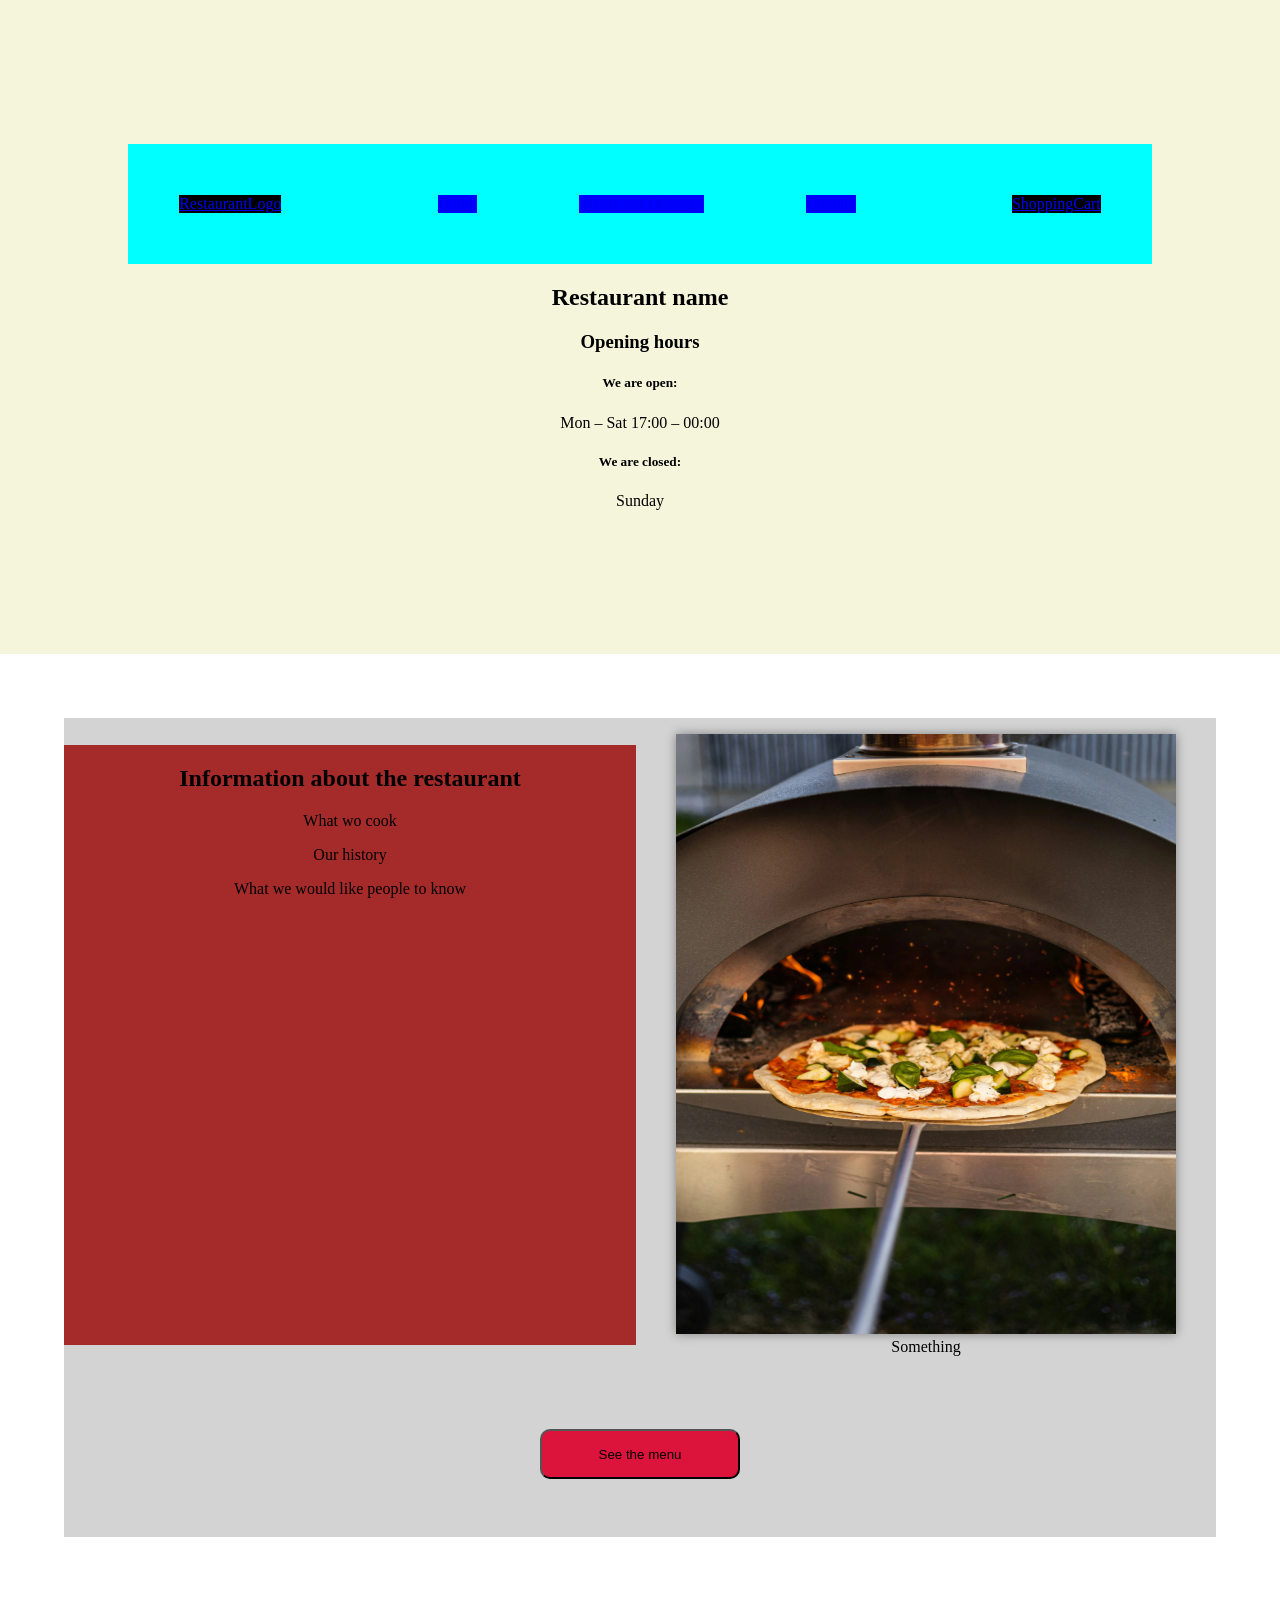
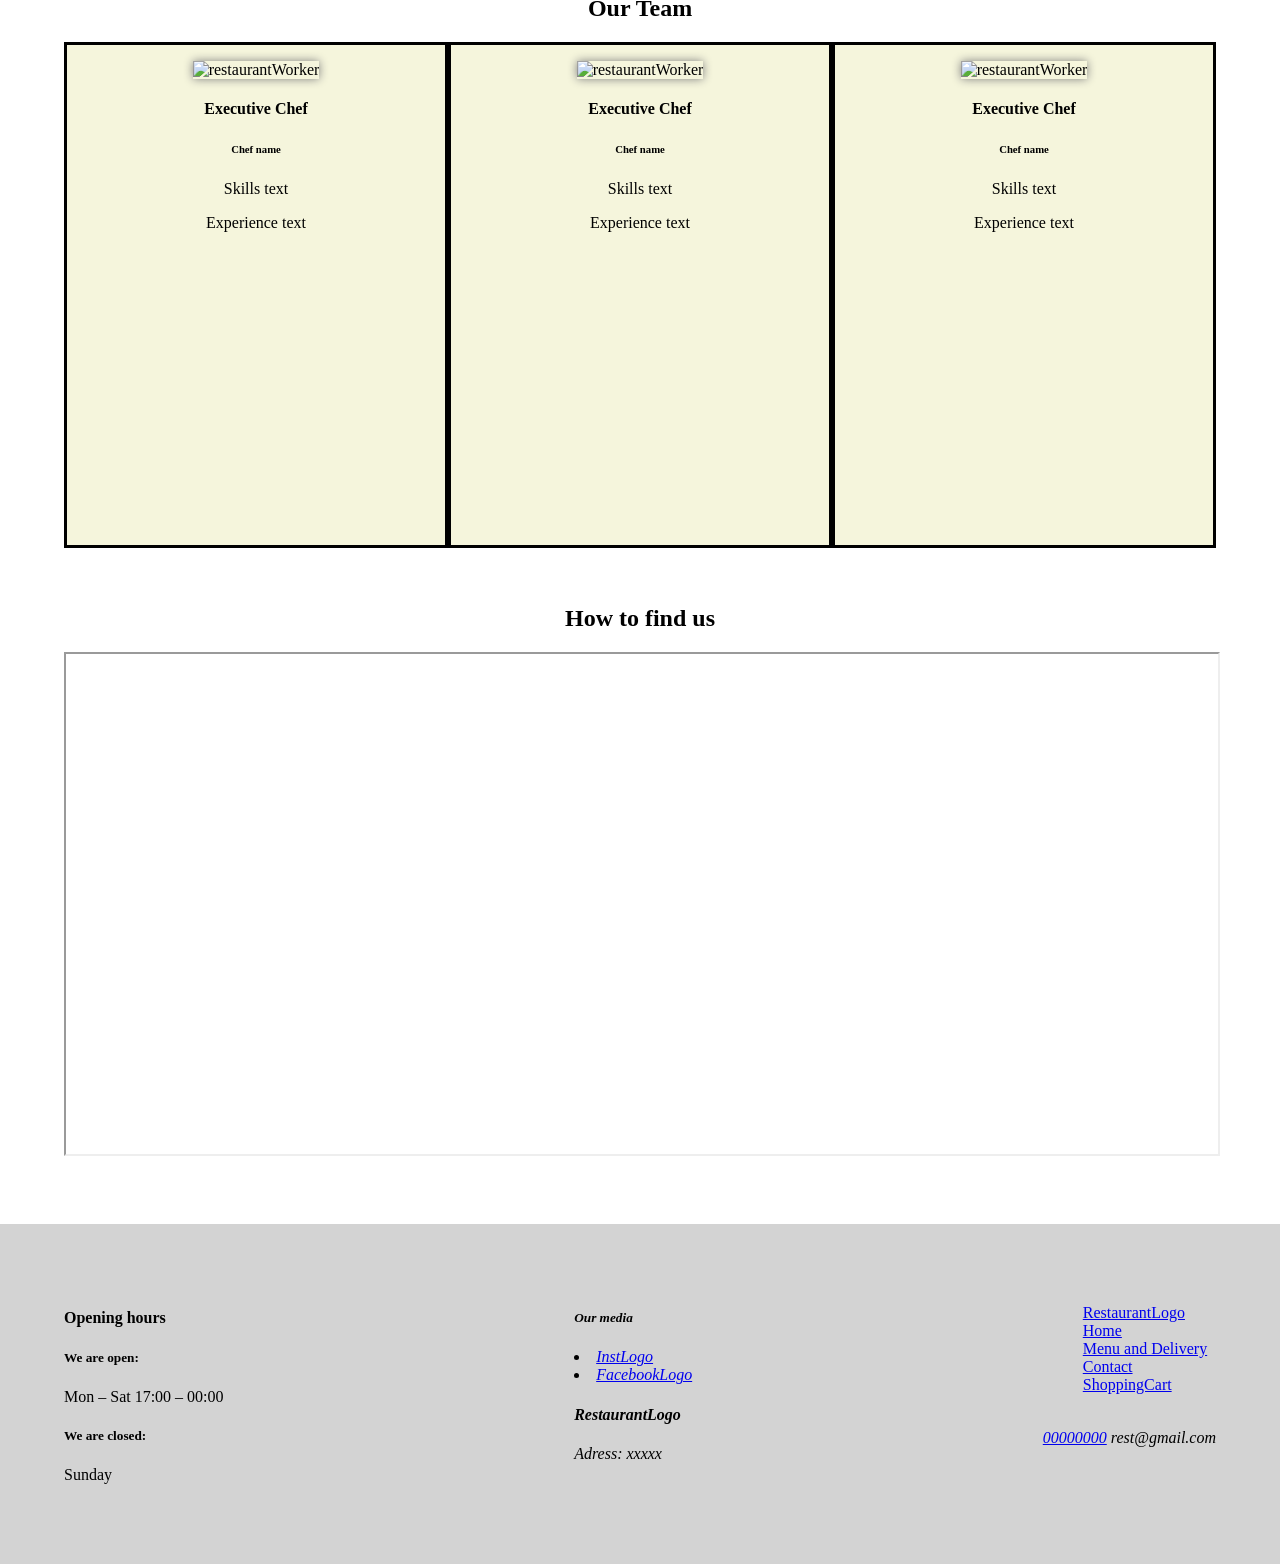
==== RestaurantWebPage/index.html @ c5bc886e "Add files via upload" ====
<!DOCTYPE html>
<html lang="en">
<head>
    <meta charset="UTF-8">
    <meta name="viewport" content="width=device-width, initial-scale=1.0">
    <title>RestaurantName</title>
    <link rel="stylesheet" href="style.css">
</head>
<body>
    <header>
        <nav>
            <ul>
                <li class="logo"><a href="index.html">RestaurantLogo</a></li>
                <li><a href="index.html">Home</a></li>
                <li><a href="menuAndDelivary.html">Menu and Delivery</a></li>
                <li><a href="contact.html">Contact</a></li>
                <li class ="cart"><a href="shoppingCart.html">ShoppingCart</a></li>
            </ul>
        </nav>
        <section>
            <h1>Restaurant name</h1>
            <h3>Opening hours</h3>
             <h5>We are open:</h5> 
             <p>Mon – Sat 17:00 – 00:00</p>
             <h5>We are closed:</h5>
             <p>Sunday</p>

        </section>
    </header>

    <main>

        <section class="aboutRestaurant">
            <section class="aboutTextandPhoto">
                <section class="restaurantDescription">
                    <h2>Information about the restaurant</h2>
                    <p>What wo cook</p>
                    <p>Our history</p>
                    <p>What we would like people to know</p>
                </section> 
            
                <figure>
                    <img src="ImagesForRestaurant/restaurantInfoPhoto.webp" alt="restaurantInfoPhoto" style="width: 500px; height: 600px; box-shadow: 0 0 10px gray;"/>
                    <figcaption>Something</figcaption>
                </figure>

            </section>

            <button type="button" class="seeMenu">See the menu</button>
        </section>

        <h2>Our Team</h2>

        <section class="workers">
            <section class="worker">
                <figure>
                    <img src="ImagesForRestaurant/firsWorker.webp" alt="restaurantWorker" style="width: 250px; height: 300px; box-shadow: 0 0 10px gray;"/>
                </figure>
                <h4>Executive Chef</h4>
                <h6>Chef name</h6>
                <p>Skills text</p>
                <p>Experience text</p>
            </section>

            <section class="worker">
                <figure>
                    <img src="ImagesForRestaurant/firsWorker.webp" alt="restaurantWorker" style="width: 250px; height: 300px; box-shadow: 0 0 10px gray;"/>
                </figure>
                <h4>Executive Chef</h4>
                <h6>Chef name</h6>
                <p>Skills text</p>
                <p>Experience text</p>
            </section>

            <section class="worker">
                <figure>
                    <img src="ImagesForRestaurant/firsWorker.webp" alt="restaurantWorker" style="width: 250px; height: 300px; box-shadow: 0 0 10px gray;"/>
                </figure>
                <h4>Executive Chef</h4>
                <h6>Chef name</h6>
                <p>Skills text</p>
                <p>Experience text</p>
            </section>

        </section>

        <h2>How to find us</h2>

        <section>
            <map name="restaurantLocation">
                <iframe src="https://maps.app.goo.gl/tMetDVCTtFkV8D2v5" width="100%" height="500px"></iframe>
            </map>

        </section>

    </main>    
    
    <footer>
        <section>
            <h4>Opening hours</h4>
             <h5>We are open:</h5> 
             <p>Mon – Sat 17:00 – 00:00</p>
             <h5>We are closed:</h5>
             <p>Sunday</p>
        </section>
        <section>
            <address>
                <h5>Our media</h5>
                <li class="insta"><a href="#">InstLogo</a></li>
                <li class="facebook"><a href="#">FacebookLogo</a></li>
            </address>
            <address>
                <h4>RestaurantLogo</h4>
                <p>Adress: xxxxx</p>
            </address>
        </section>
        <section>
            <nav>
                <ul>
                    <li class="logo"><a href="index.html">RestaurantLogo</a></li>
                    <li><a href="index.html">Home</a></li>
                    <li><a href="menuAndDelivary.html">Menu and Delivery</a></li>
                    <li><a href="contact.html">Contact</a></li>
                    <li class ="cart"><a href="shoppingCart.html">ShoppingCart</a></li>
                </ul>
            </nav>

            <address>
                <a href="tel:0000000000">00000000</a>
                <label for="email">rest@gmail.com</label>
            </address>
        </section>

    </footer>

</body>
</html>
---- RestaurantWebPage/style.css ----
body {
    margin: 0;
    padding: 0;
}

header {
    background-color: beige;
    padding: 10%;
}

main {
 padding: 5%;
}

header nav ul { 
    display: flex;  
    flex-direction: row;
    justify-content: center;
    list-style-type: none; 
    background-color: aqua;
    padding: 0%;
}

header nav ul li {
    background-color: blue;
    margin: 5%;
}

header nav ul .logo {
    margin-right: auto;
    background-color: black;
}

header nav ul .cart {
    margin-left: auto;
    background-color: black;
}

header section {
    text-align: center;
}

main .aboutRestaurant {
    text-align: center;
    background-color: lightgray;
    margin-bottom: 5%;
}

main .aboutTextandPhoto {
    display: flex;
    flex-direction: row;
    justify-content: center;
}

main .restaurantDescription {
    background-color: brown;
    width: 800px;
    height: 600px;
    align-self: center;
    text-align: center;
}

main .seeMenu {
    width: 200px;
    height: 50px;
    border: solid 1;
    border-radius: 10px;
    background-color: crimson;
    margin-top: 5%;
    margin-bottom: 5%;
}

main .workers {
    display: flex;
    flex-direction: row;
    justify-content: space-between;
    margin-bottom: 5%;
}

main .worker {
    width: 400px;
    height: 500px;
    text-align: center;
    background-color: beige;
    border-style: solid;
    border-color: black;
}

h2 {
    text-align: center;
}

footer {
    background-color: lightgray; 
    display: flex;
    flex-direction: row;
    justify-content: space-between;
    padding: 5%;   
}

footer section nav ul {
    list-style-type: none; 
    margin-bottom: 20%;
}
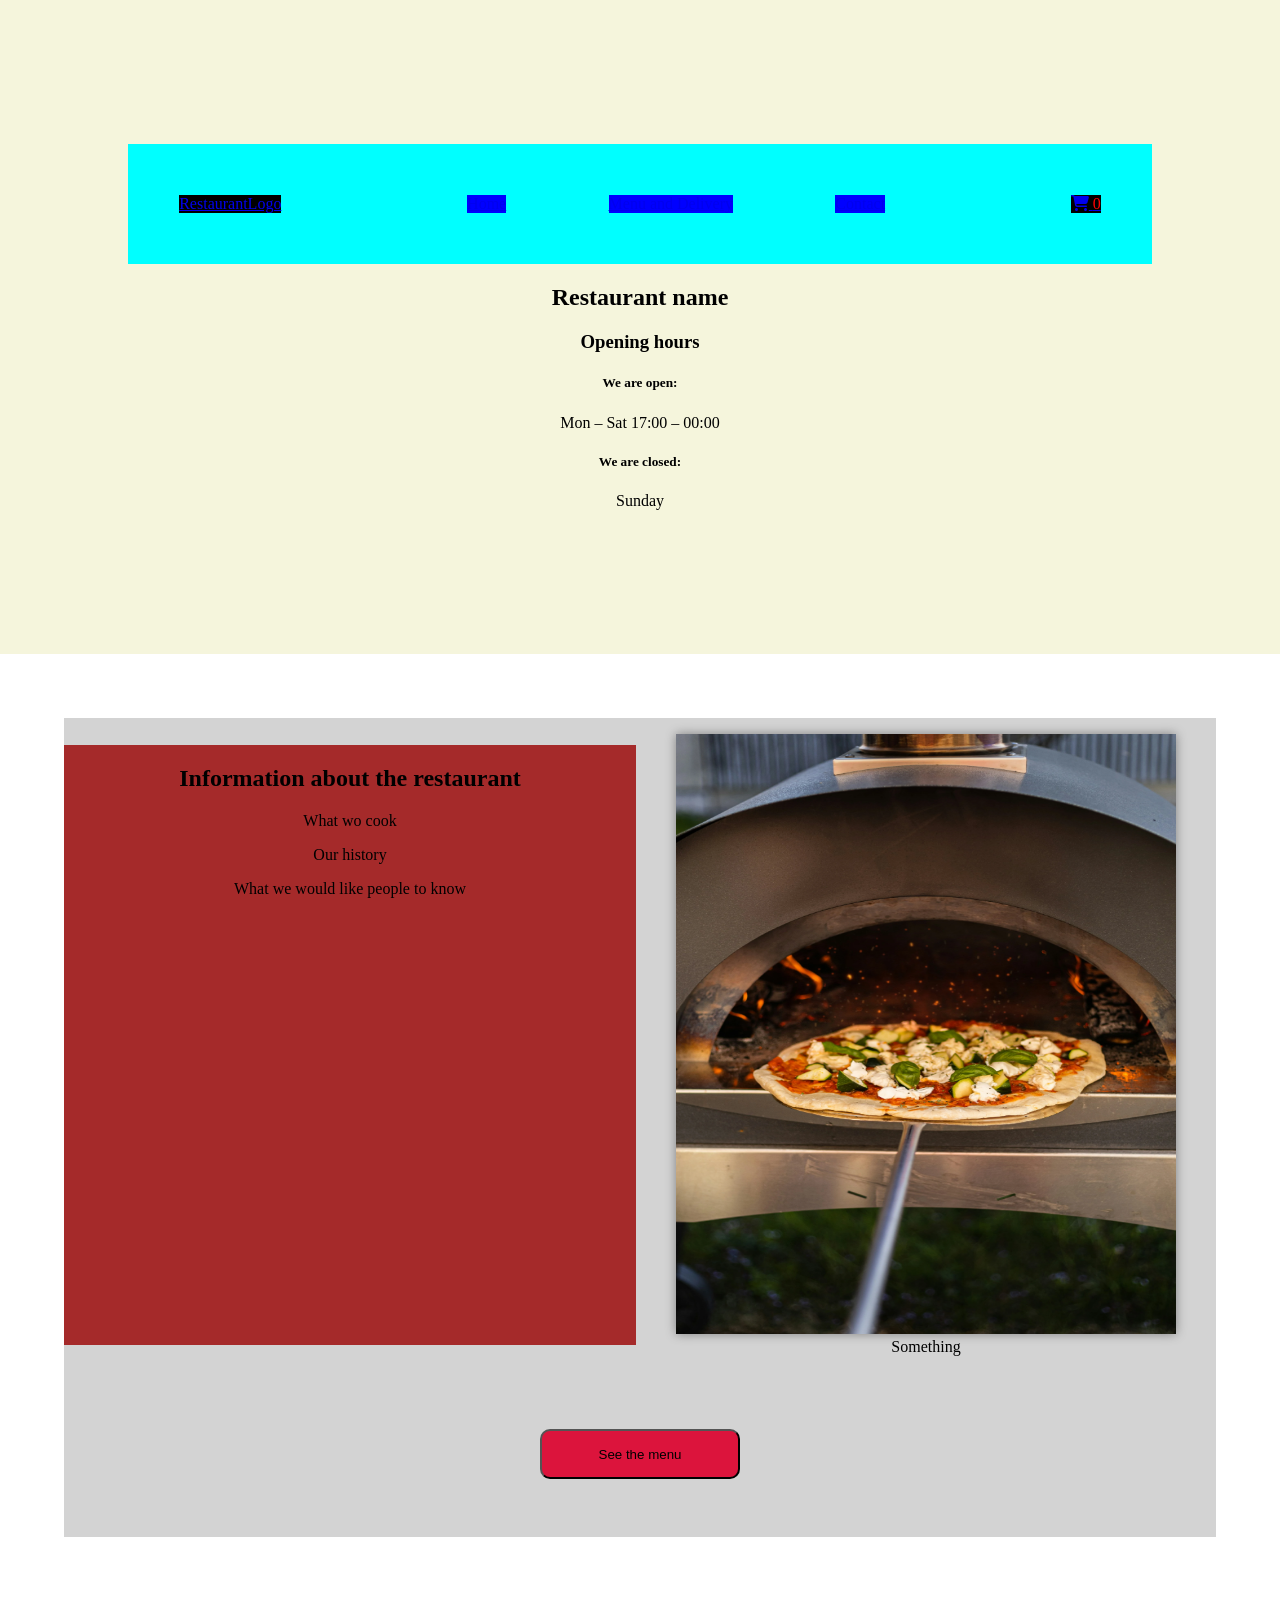
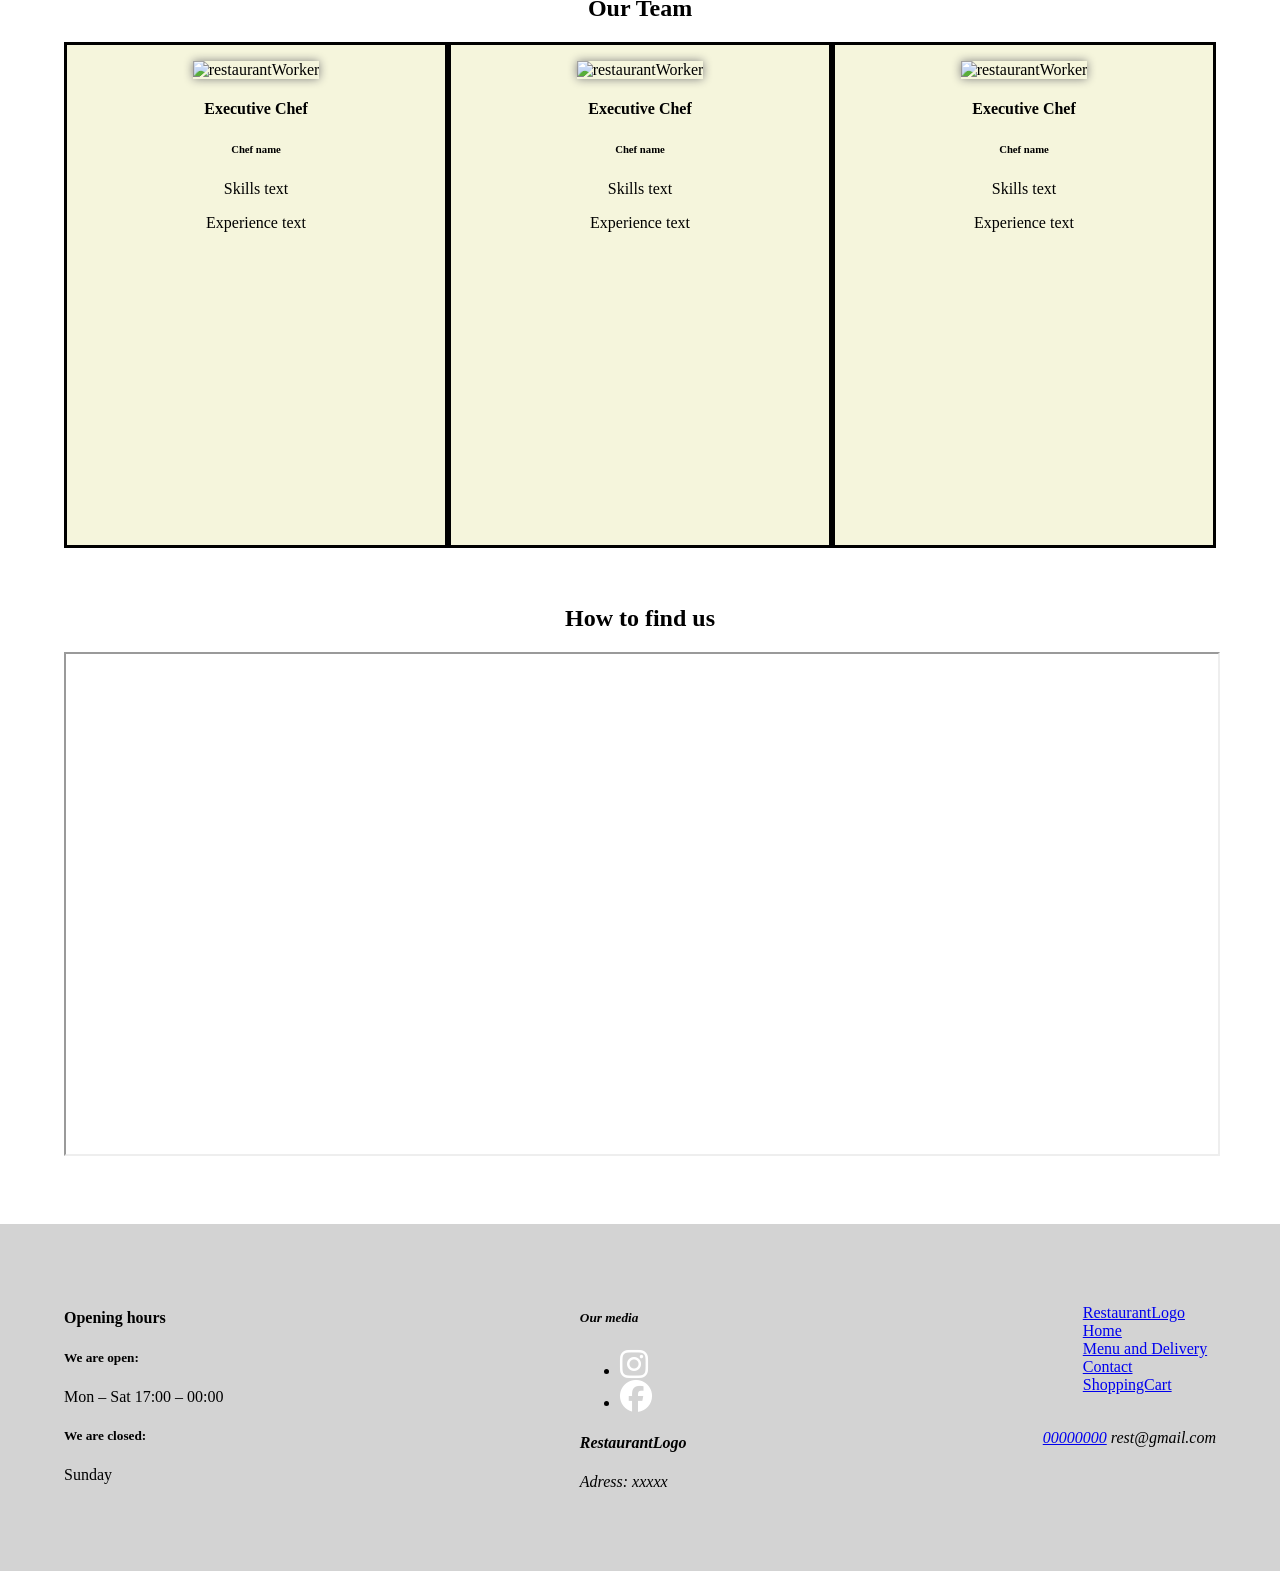
==== commit 8290186c: "Add files via upload" ====
--- a/RestaurantWebPage/index.html
+++ b/RestaurantWebPage/index.html
@@ -5,6 +5,7 @@
     <meta name="viewport" content="width=device-width, initial-scale=1.0">
     <title>RestaurantName</title>
     <link rel="stylesheet" href="style.css">
+    <link rel="stylesheet" href="https://cdnjs.cloudflare.com/ajax/libs/font-awesome/6.5.2/css/all.min.css">
 </head>
 <body>
     <header>
@@ -14,7 +15,7 @@
                 <li><a href="index.html">Home</a></li>
                 <li><a href="menuAndDelivary.html">Menu and Delivery</a></li>
                 <li><a href="contact.html">Contact</a></li>
-                <li class ="cart"><a href="shoppingCart.html">ShoppingCart</a></li>
+                <li class ="cart"><a href="shoppingCart.html"><i class="fas fa-shopping-cart "></i> <span style="color: red;">0</span></a></li>
             </ul>
         </nav>
         <section>
@@ -106,8 +107,10 @@
         <section>
             <address>
                 <h5>Our media</h5>
-                <li class="insta"><a href="#">InstLogo</a></li>
-                <li class="facebook"><a href="#">FacebookLogo</a></li>
+                <ul>
+                    <li class="insta"><a href="#"><i class="fa-brands fa-instagram fa-2x" style="color: #ffffff;"></i></a></li>
+                    <li class="facebook"><a href="#"><i class="fa-brands fa-facebook fa-2x" style="color: #ffffff;"></i></a></li>
+                </ul>
             </address>
             <address>
                 <h4>RestaurantLogo</h4>
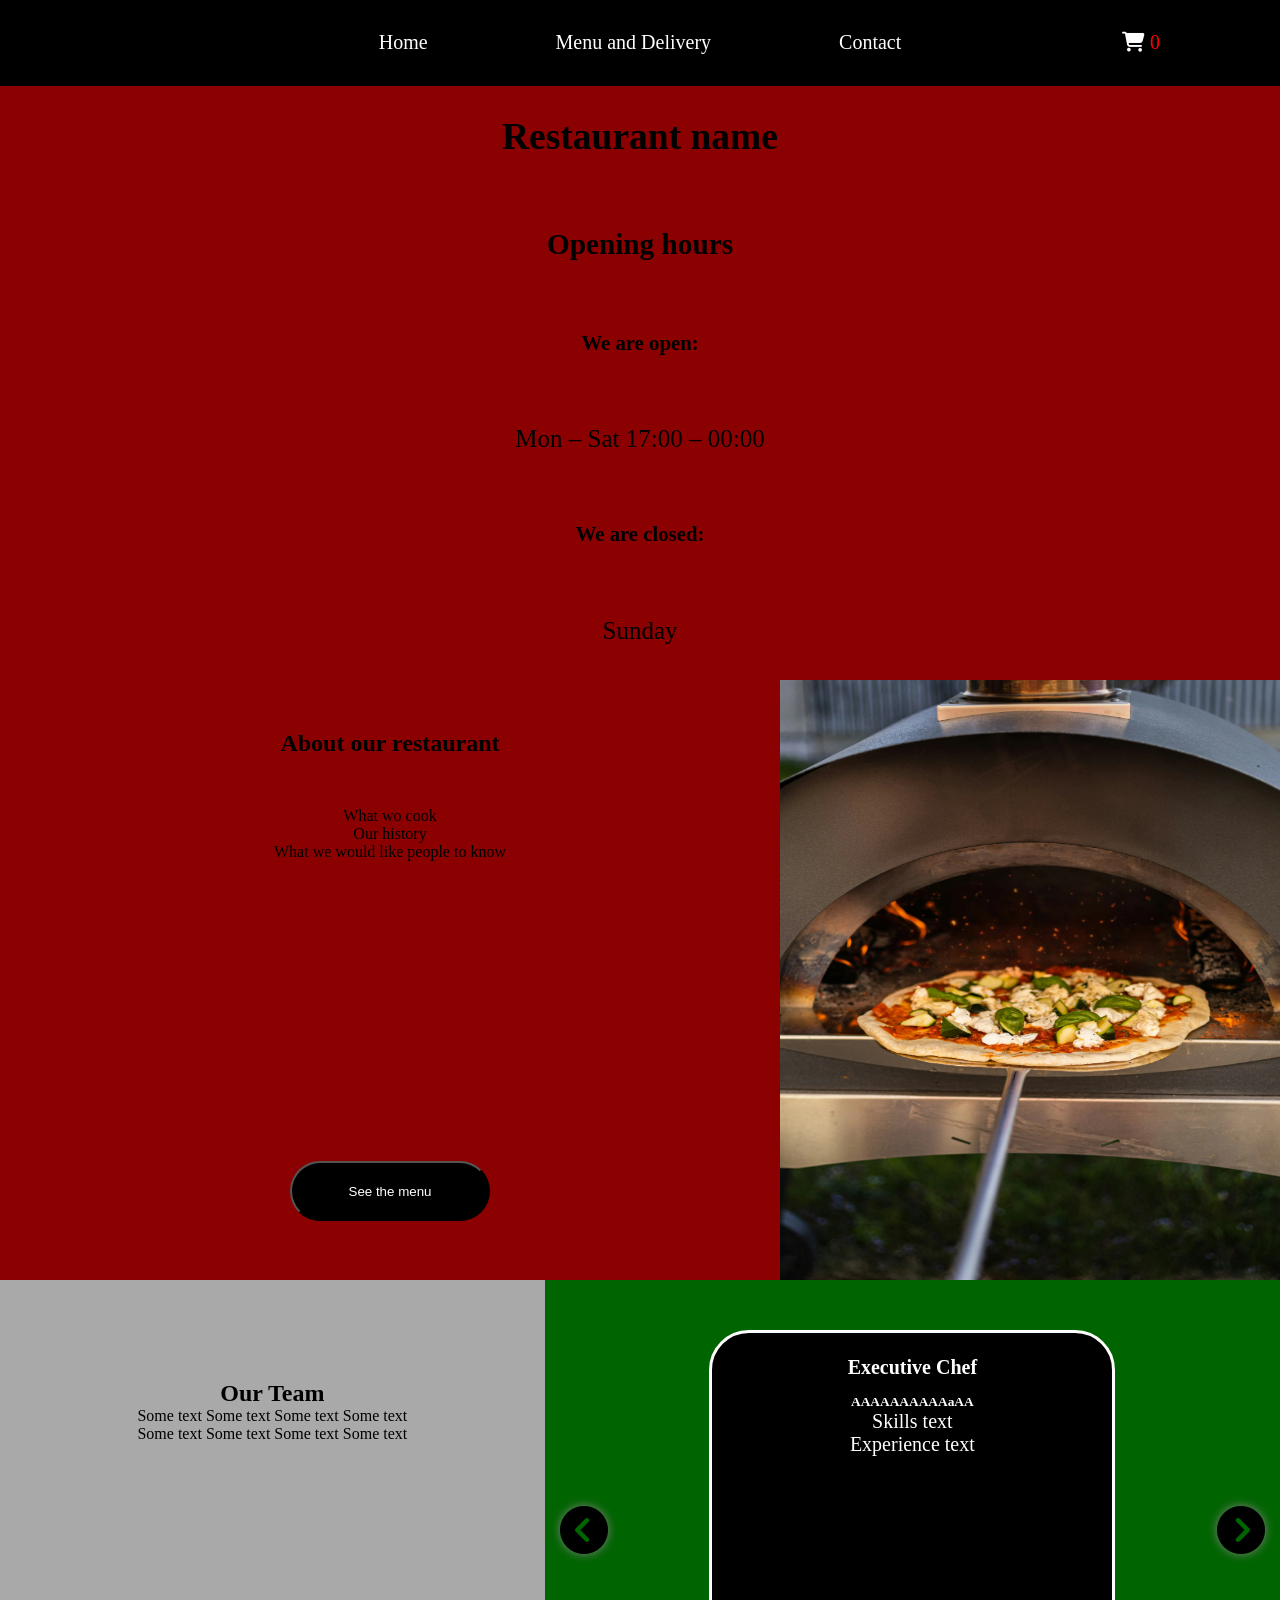
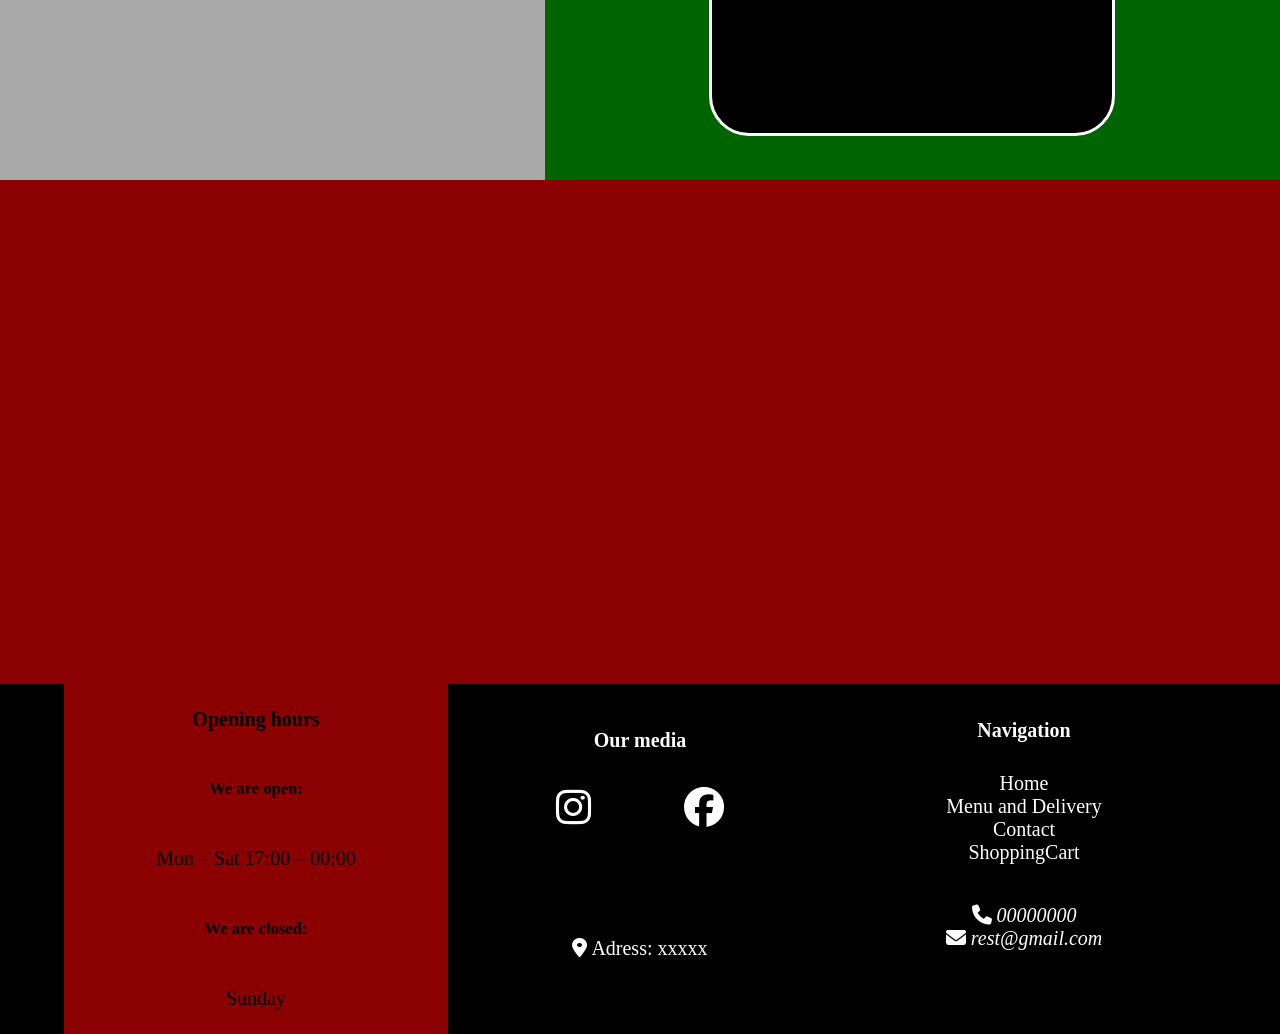
==== commit 5afbb91f: "Add files via upload" ====
--- a/RestaurantWebPage/index.html
+++ b/RestaurantWebPage/index.html
@@ -11,85 +11,117 @@
     <header>
         <nav>
             <ul>
-                <li class="logo"><a href="index.html">RestaurantLogo</a></li>
+                <li class="logo"><a href="index.html">Home</a></li>
                 <li><a href="index.html">Home</a></li>
                 <li><a href="menuAndDelivary.html">Menu and Delivery</a></li>
                 <li><a href="contact.html">Contact</a></li>
                 <li class ="cart"><a href="shoppingCart.html"><i class="fas fa-shopping-cart "></i> <span style="color: red;">0</span></a></li>
             </ul>
         </nav>
-        <section>
+        <section class="openingHours">
             <h1>Restaurant name</h1>
             <h3>Opening hours</h3>
              <h5>We are open:</h5> 
              <p>Mon – Sat 17:00 – 00:00</p>
              <h5>We are closed:</h5>
              <p>Sunday</p>
-
         </section>
     </header>
 
     <main>
-
         <section class="aboutRestaurant">
-            <section class="aboutTextandPhoto">
                 <section class="restaurantDescription">
-                    <h2>Information about the restaurant</h2>
+                    <h2>About our restaurant</h2>
                     <p>What wo cook</p>
                     <p>Our history</p>
                     <p>What we would like people to know</p>
+
+                    <button type="button" class="seeMenu">See the menu</button>
                 </section> 
             
                 <figure>
-                    <img src="ImagesForRestaurant/restaurantInfoPhoto.webp" alt="restaurantInfoPhoto" style="width: 500px; height: 600px; box-shadow: 0 0 10px gray;"/>
-                    <figcaption>Something</figcaption>
+                    <img src="ImagesForRestaurant/restaurantInfoPhoto.webp" alt="restaurantInfoPhoto" style="width: 500px; height: 600px;"/>
                 </figure>
-
-            </section>
-
-            <button type="button" class="seeMenu">See the menu</button>
         </section>
 
-        <h2>Our Team</h2>
+        <section class="ourTeam">
+            <section class="ourTeamText">
+                <h2>Our Team</h2>
+                <p>
+                    Some text Some text Some text Some text<br>
+                    Some text Some text Some text Some text
+                </p>
+            </section>
+        <section class="wrapper">
+            <i id="leftArrow" class="fa-solid fa-circle-chevron-left fa-3x slideButton" style="color: #000000;"></i>
+            <ul class="carousel">
+                <li class="card card1">
+                    <figure>
+                        <img src="ImagesForRestaurant/secondWorker.webp" alt="restaurantWorker" style="width: 165px; height: 240px;"/>
+                    </figure> 
+                    <h4>Executive Chef</h4>
+                    <h6>AAAAAAAAAAaAA</h6>
+                    <p>Skills text</p>
+                    <p>Experience text</p> 
+                </li>
 
-        <section class="workers">
-            <section class="worker">
-                <figure>
-                    <img src="ImagesForRestaurant/firsWorker.webp" alt="restaurantWorker" style="width: 250px; height: 300px; box-shadow: 0 0 10px gray;"/>
-                </figure>
-                <h4>Executive Chef</h4>
-                <h6>Chef name</h6>
-                <p>Skills text</p>
-                <p>Experience text</p>
-            </section>
+                <li class="card card2">
+                    <figure>
+                        <img src="ImagesForRestaurant/secondWorker.webp" alt="restaurantWorker" style="width: 165px; height: 240px;"/>
+                    </figure> 
+                    <h4>Executive Chef</h4>
+                    <h6>BBBBBBBBBBBB<br></h6>
+                    <p>Skills text<br></p>
+                    <p>Experience text</p> 
+                </li>
 
-            <section class="worker">
-                <figure>
-                    <img src="ImagesForRestaurant/firsWorker.webp" alt="restaurantWorker" style="width: 250px; height: 300px; box-shadow: 0 0 10px gray;"/>
-                </figure>
-                <h4>Executive Chef</h4>
-                <h6>Chef name</h6>
-                <p>Skills text</p>
-                <p>Experience text</p>
-            </section>
+                <li class="card card3">
+                    <figure>
+                        <img src="ImagesForRestaurant/secondWorker.webp" alt="restaurantWorker" style="width: 165px; height: 240px;"/>
+                    </figure> 
+                    <h4>Executive Chef</h4>
+                    <h6>CCCCCCCCCCCCCC</h6>
+                    <p>Skills text</p>
+                    <p>Experience text</p> 
+                </li>
 
-            <section class="worker">
-                <figure>
-                    <img src="ImagesForRestaurant/firsWorker.webp" alt="restaurantWorker" style="width: 250px; height: 300px; box-shadow: 0 0 10px gray;"/>
-                </figure>
-                <h4>Executive Chef</h4>
-                <h6>Chef name</h6>
-                <p>Skills text</p>
-                <p>Experience text</p>
-            </section>
+                <li class="card card4">
+                    <figure>
+                        <img src="ImagesForRestaurant/secondWorker.webp" alt="restaurantWorker" style="width: 165px; height: 240px;"/>
+                    </figure> 
+                    <h4>Executive Chef</h4>
+                    <h6>DDDDDDDDDDDD</h6>
+                    <p>Skills text</p>
+                    <p>Experience text</p> 
+                </li>
 
+                <li class="card card5">
+                    <figure>
+                        <img src="ImagesForRestaurant/secondWorker.webp" alt="restaurantWorker" style="width: 165px; height: 240px;"/>
+                    </figure> 
+                    <h4>Executive Chef</h4>
+                    <h6>EEEEEEEEEEEEE</h6>
+                    <p>Skills text</p>
+                    <p>Experience text</p> 
+                </li>
+
+                <li class="card card6">
+                    <figure>
+                        <img src="ImagesForRestaurant/secondWorker.webp" alt="restaurantWorker" style="width: 165px; height: 240px;"/>
+                    </figure> 
+                    <h4>Executive Chef</h4>
+                    <h6>FFFFFFFFFFFFF</h6>
+                    <p>Skills text</p>
+                    <p>Experience text</p> 
+                </li>
+            </ul>
+            <i id="rightArrow" class="fa-solid fa-circle-chevron-right fa-3x slideButton" style="color: #000000;"></i>
         </section>
-
-        <h2>How to find us</h2>
+        </section>
 
         <section>
             <map name="restaurantLocation">
-                <iframe src="https://maps.app.goo.gl/tMetDVCTtFkV8D2v5" width="100%" height="500px"></iframe>
+                <iframe src="https://www.google.com/maps/embed?pb=!1m18!1m12!1m3!1d1983.5402901807117!2d24.937794477075524!3d60.18834107504166!2m3!1f0!2f0!3f0!3m2!1i1024!2i768!4f13.1!3m3!1m2!1s0x469209874401d469%3A0x5992a2a22448083a!2sLinnanm%C3%A4ki!5e0!3m2!1sfi!2sru!4v1718836654024!5m2!1sfi!2sru" width="100%" height="500" style="border:0;" allowfullscreen="" loading="lazy" referrerpolicy="no-referrer-when-downgrade"></iframe>
             </map>
 
         </section>
@@ -97,7 +129,7 @@
     </main>    
     
     <footer>
-        <section>
+        <section class="openingInfo">
             <h4>Opening hours</h4>
              <h5>We are open:</h5> 
              <p>Mon – Sat 17:00 – 00:00</p>
@@ -105,22 +137,22 @@
              <p>Sunday</p>
         </section>
         <section>
-            <address>
-                <h5>Our media</h5>
-                <ul>
+            <address class="media">
+                <h4>Our media</h4>
+                <ul class="mediaLogo">
                     <li class="insta"><a href="#"><i class="fa-brands fa-instagram fa-2x" style="color: #ffffff;"></i></a></li>
                     <li class="facebook"><a href="#"><i class="fa-brands fa-facebook fa-2x" style="color: #ffffff;"></i></a></li>
                 </ul>
             </address>
-            <address>
+            <address class="restaurantAddress">
                 <h4>RestaurantLogo</h4>
-                <p>Adress: xxxxx</p>
+                <p><i class="fa-solid fa-location-dot" style="color: #ffffff;"></i> <span>Adress: xxxxx</span></p>
             </address>
         </section>
-        <section>
+        <section class="navigationAndContact">
+            <h4>Navigation</h4>
             <nav>
                 <ul>
-                    <li class="logo"><a href="index.html">RestaurantLogo</a></li>
                     <li><a href="index.html">Home</a></li>
                     <li><a href="menuAndDelivary.html">Menu and Delivery</a></li>
                     <li><a href="contact.html">Contact</a></li>
@@ -128,13 +160,15 @@
                 </ul>
             </nav>
 
-            <address>
-                <a href="tel:0000000000">00000000</a>
-                <label for="email">rest@gmail.com</label>
+            <address class="phoneAndMail">
+                <a href="tel:0000000000"><i class="fa-solid fa-phone" style="color: #ffffff;"></i> <span>00000000<br></span></a>
+                <a href="mailto:recipient@example.com"><i class="fa-solid fa-envelope" style="color: #ffffff;"></i> <span>rest@gmail.com</span></a>
             </address>
         </section>
 
     </footer>
 
+    <script src="script.js" defer></script>
+
 </body>
 </html>
--- a/RestaurantWebPage/style.css
+++ b/RestaurantWebPage/style.css
@@ -1,104 +1,301 @@
+* {
+    margin: 0;
+    padding: 0;
+}
+
 body {
     margin: 0;
     padding: 0;
+    background-color: darkred;
 }
 
 header {
+    font-size: 20px;
     background-color: beige;
-    padding: 10%;
-}
-
-main {
- padding: 5%;
-}
-
-header nav ul { 
-    display: flex;  
+    margin-bottom: 0;
+    width: 100%;
+    background: url("ImagesForRestaurant/restaurantHeader.webp") no-repeat 50% 50%;
+    background-size: cover;
+    background-attachment: fixed;
+}
+
+header nav {
+    width: 100%;
+    position: sticky;
+    top: 0;
+    transition: 0.6s;
+    z-index: 100000;
+    height: 60px;
+}
+
+header nav ul {  
+    display: flex;
     flex-direction: row;
     justify-content: center;
     list-style-type: none; 
-    background-color: aqua;
+    background-color: black;
     padding: 0%;
+    transition: 0.6s;
 }
 
 header nav ul li {
-    background-color: blue;
-    margin: 5%;
+    margin-left: 5%;
+    margin-right: 5%;
+    margin-top: 1%;
+    margin-bottom: 1%;
+    height: 60px;
+    display: grid;
+    place-items: center;
+}
+
+header nav ul li a{
+    text-decoration: none;
+    color: white;
 }
 
 header nav ul .logo {
     margin-right: auto;
-    background-color: black;
+    width: 150px;
+    text-align: center;
+    background-image: url("ImagesForRestaurant/restaurantLogo.png");
+    background-size: 70px;
+    background-repeat: no-repeat;
+    background-position: center;
+}
+
+header nav ul .logo a{
+    color: transparent;
 }
 
 header nav ul .cart {
+    width: 150px;
     margin-left: auto;
-    background-color: black;
-}
-
-header section {
-    text-align: center;
+    position: relative;
+    text-align: center;
+}
+
+header .openingHours {
+    margin-top: 20px;
+    width: 100%;
+    height: 600px;
+    display: grid;
+    place-items: center;
+    font-size: 25px;
+}
+
+main {
+    margin-top: 0;
 }
 
 main .aboutRestaurant {
     text-align: center;
-    background-color: lightgray;
-    margin-bottom: 5%;
-}
-
-main .aboutTextandPhoto {
     display: flex;
     flex-direction: row;
     justify-content: center;
+    height: 600px;
+    width: 100%;
 }
 
 main .restaurantDescription {
-    background-color: brown;
-    width: 800px;
+    width: 100%;
+    align-self: center;
+    text-align: center;
+    background-color: darkred;
     height: 600px;
-    align-self: center;
-    text-align: center;
+}
+
+main .restaurantDescription h2 {
+    margin-top: 50px;
+    margin-bottom: 50px;
+}
+
+main .aboutRestaurant figure {
+    margin: 0;
+    padding: 0;
 }
 
 main .seeMenu {
     width: 200px;
-    height: 50px;
+    height: 60px;
     border: solid 1;
-    border-radius: 10px;
-    background-color: crimson;
-    margin-top: 5%;
+    border-color: black;
+    border-radius: 30px;
+    background-color: black;
+    margin-top: 300px;
     margin-bottom: 5%;
-}
-
-main .workers {
-    display: flex;
+    color: white;
+}
+
+main .ourTeam {
+    background-color: darkgreen;
+    display: flex;
+    height: 500px;
+    width: 100%;
+}
+
+main .ourTeam .ourTeamText {
+    padding: 100px;
+    background-color: darkgray;
+    width: 600px;
+    text-align: center;
+}
+
+main .wrapper {
+    height: 100%;
+    width: 100%;
+    position: relative;
+    overflow: hidden;
+}
+
+main section .carousel {
+    margin-top: 50px;
+    display: grid;
+    grid-auto-flow: column;
+    grid-auto-columns: calc(100%);
+    place-items: center;
+    gap: 100px;
+    overflow: hidden;
+    scroll-behavior: smooth;
+}
+
+main section ul .card {
+    width: 400px;
+    height: 400px;
+    scroll-snap-align: start;
+    list-style: none;
+    text-align: center;
+    border-style: solid;
+    border-radius: 40px;
+    background-color: black;
+    color: white;
+    font-size: 20px;
+}
+
+main section ul .card img {
+   clip-path: circle(80px at center 115px);
+   top: -10px;
+   
+   
+}
+
+main section ul .card h4 {
+    margin-bottom: 15px;
+
+}
+
+main .wrapper i {
+    border-radius: 50%;
+    cursor: pointer;
+    position: absolute;
+    top: 50%;
+    transform: translateY(-50%);
+    box-shadow: 0 0 10px grey;
+}
+
+main .carousel .no-transition {
+    scroll-behavior: auto;
+}
+
+main .wrapper i:first-child {
+    left: 15px;
+}
+
+main .wrapper i:last-child {
+    right: 15px;
+}
+
+footer {
+    background-color: black; 
+    display: flex;
+    flex-direction: row;
+    justify-content: space-between; 
+    color: white; 
+    padding-left: 5%;
+    padding-right: 5%;
+    height: 350px;
+    align-items: center;
+    font-size: 20px;
+}
+
+footer section {
+    height: 300px;
+    width: 400px;
+    text-align: center; 
+    text-decoration: none;
+    font-style: normal;
+}
+
+footer .openingInfo {
+    height: 100%;
+    background-color: darkred;
+    color: black;
+    display: grid;
+    place-items: center;
+}
+
+footer section .media {
+    font-style: normal;   
+}
+
+footer section .media h4 {
+    margin-top: 20px;
+    margin-bottom: 35px;   
+}
+
+footer section .mediaLogo{
+    padding-left: 10%;
+    padding-right: 10%;
+    display: flex;
+    flex-direction: row;
+    justify-content: center; 
+    margin-bottom: 10px;
+}
+
+footer section .mediaLogo li{
+    margin-left: 15%;
+    margin-right: 15%;
+}
+
+footer section .restaurantAddress {
+    font-style: normal;       
+}
+
+footer section .restaurantAddress h4 {
+    background-image: url("ImagesForRestaurant/restaurantLogo.png");
+    background-size: 70px;
+    background-repeat: no-repeat;
+    background-position: center;
+    text-indent: -9999999px;
+    height: 60px;
+    margin-bottom: 40px;
+}
+
+footer .navigationAndContact h4 {
+    margin-top: 10px;
+    margin-bottom: 30px;
+}
+
+footer section nav ul {
+    list-style-type: none;
+    text-align: center;
+    padding-left: 10%;
+    padding-right: 10%;
+    margin-bottom: 40px;
+}
+
+footer section nav ul li a {
+    text-decoration: none;
+    color: white;
+}
+
+footer address ul {
+    display: flex;  
     flex-direction: row;
     justify-content: space-between;
-    margin-bottom: 5%;
-}
-
-main .worker {
-    width: 400px;
-    height: 500px;
-    text-align: center;
-    background-color: beige;
-    border-style: solid;
-    border-color: black;
-}
-
-h2 {
-    text-align: center;
-}
-
-footer {
-    background-color: lightgray; 
-    display: flex;
-    flex-direction: row;
-    justify-content: space-between;
-    padding: 5%;   
-}
-
-footer section nav ul {
     list-style-type: none; 
-    margin-bottom: 20%;
+}
+
+footer .navigationAndContact .phoneAndMail a {
+    text-decoration: none;
+    color: white;
 }
